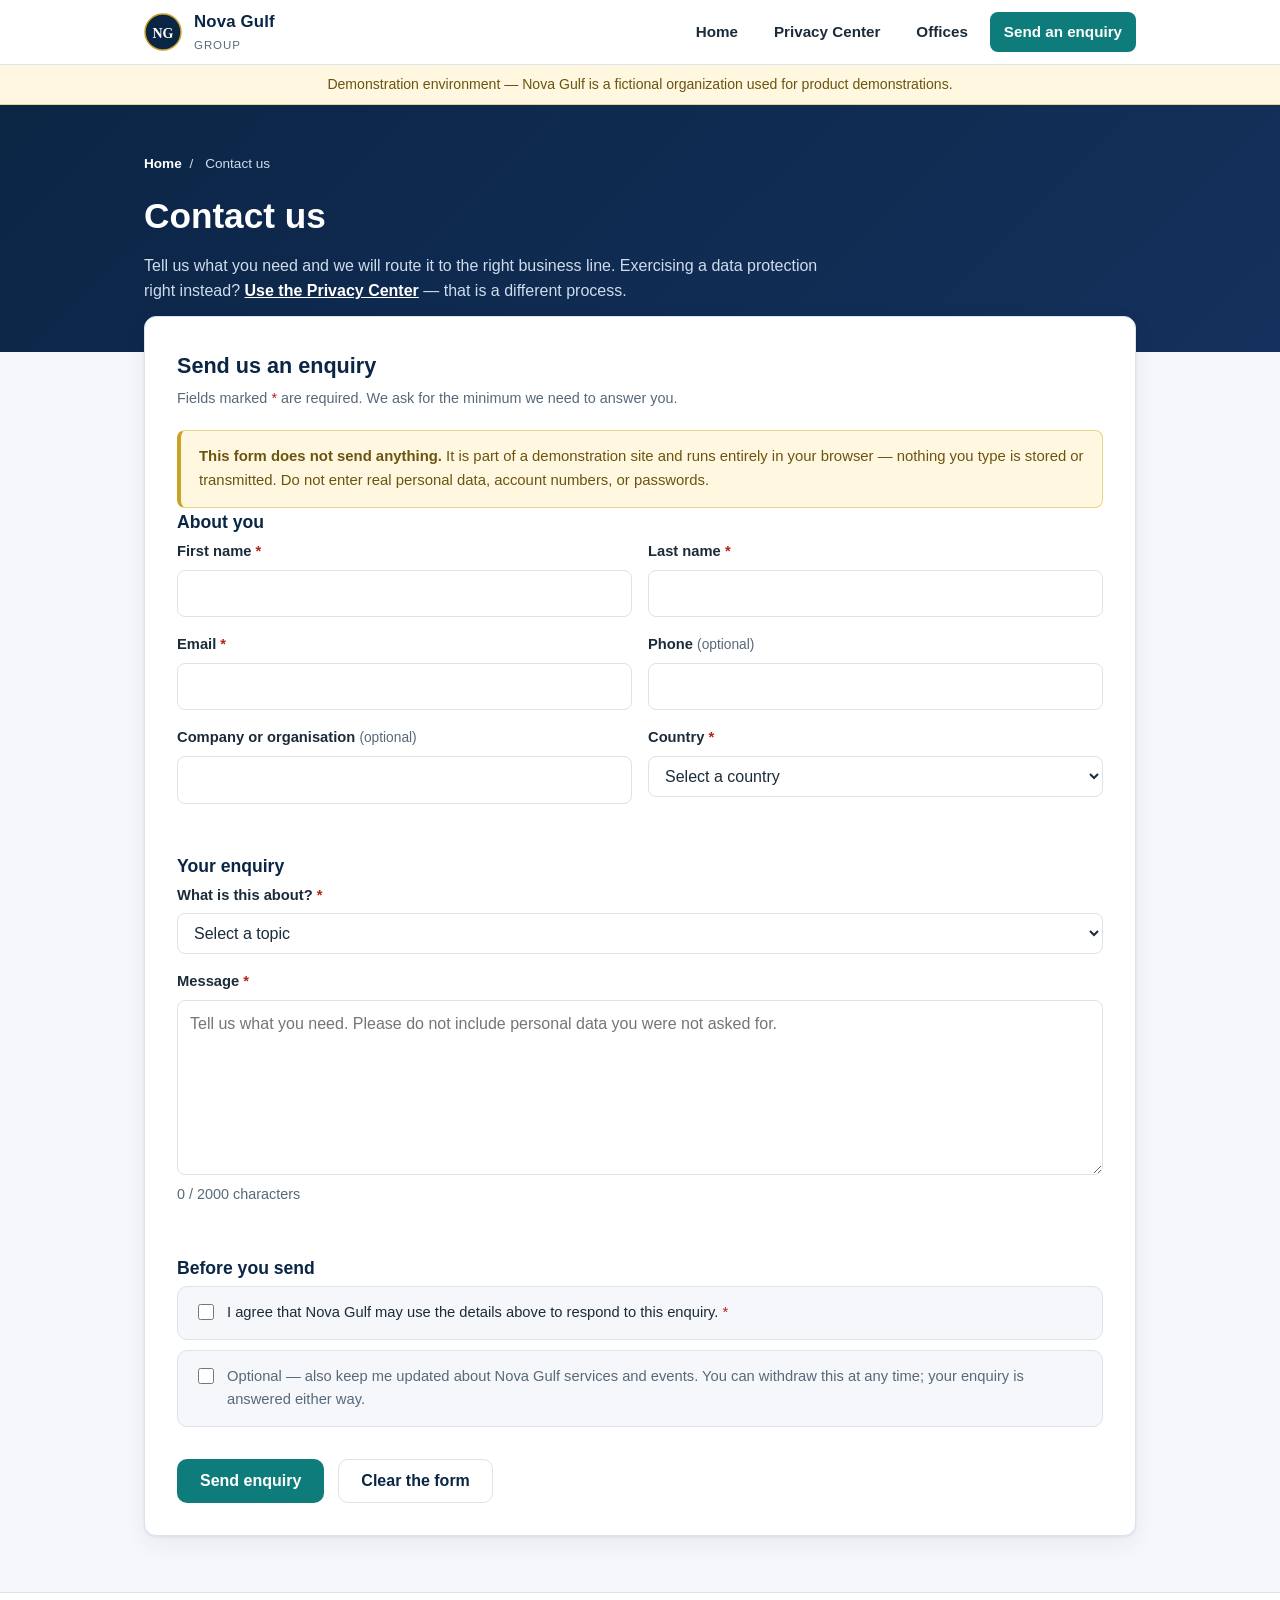
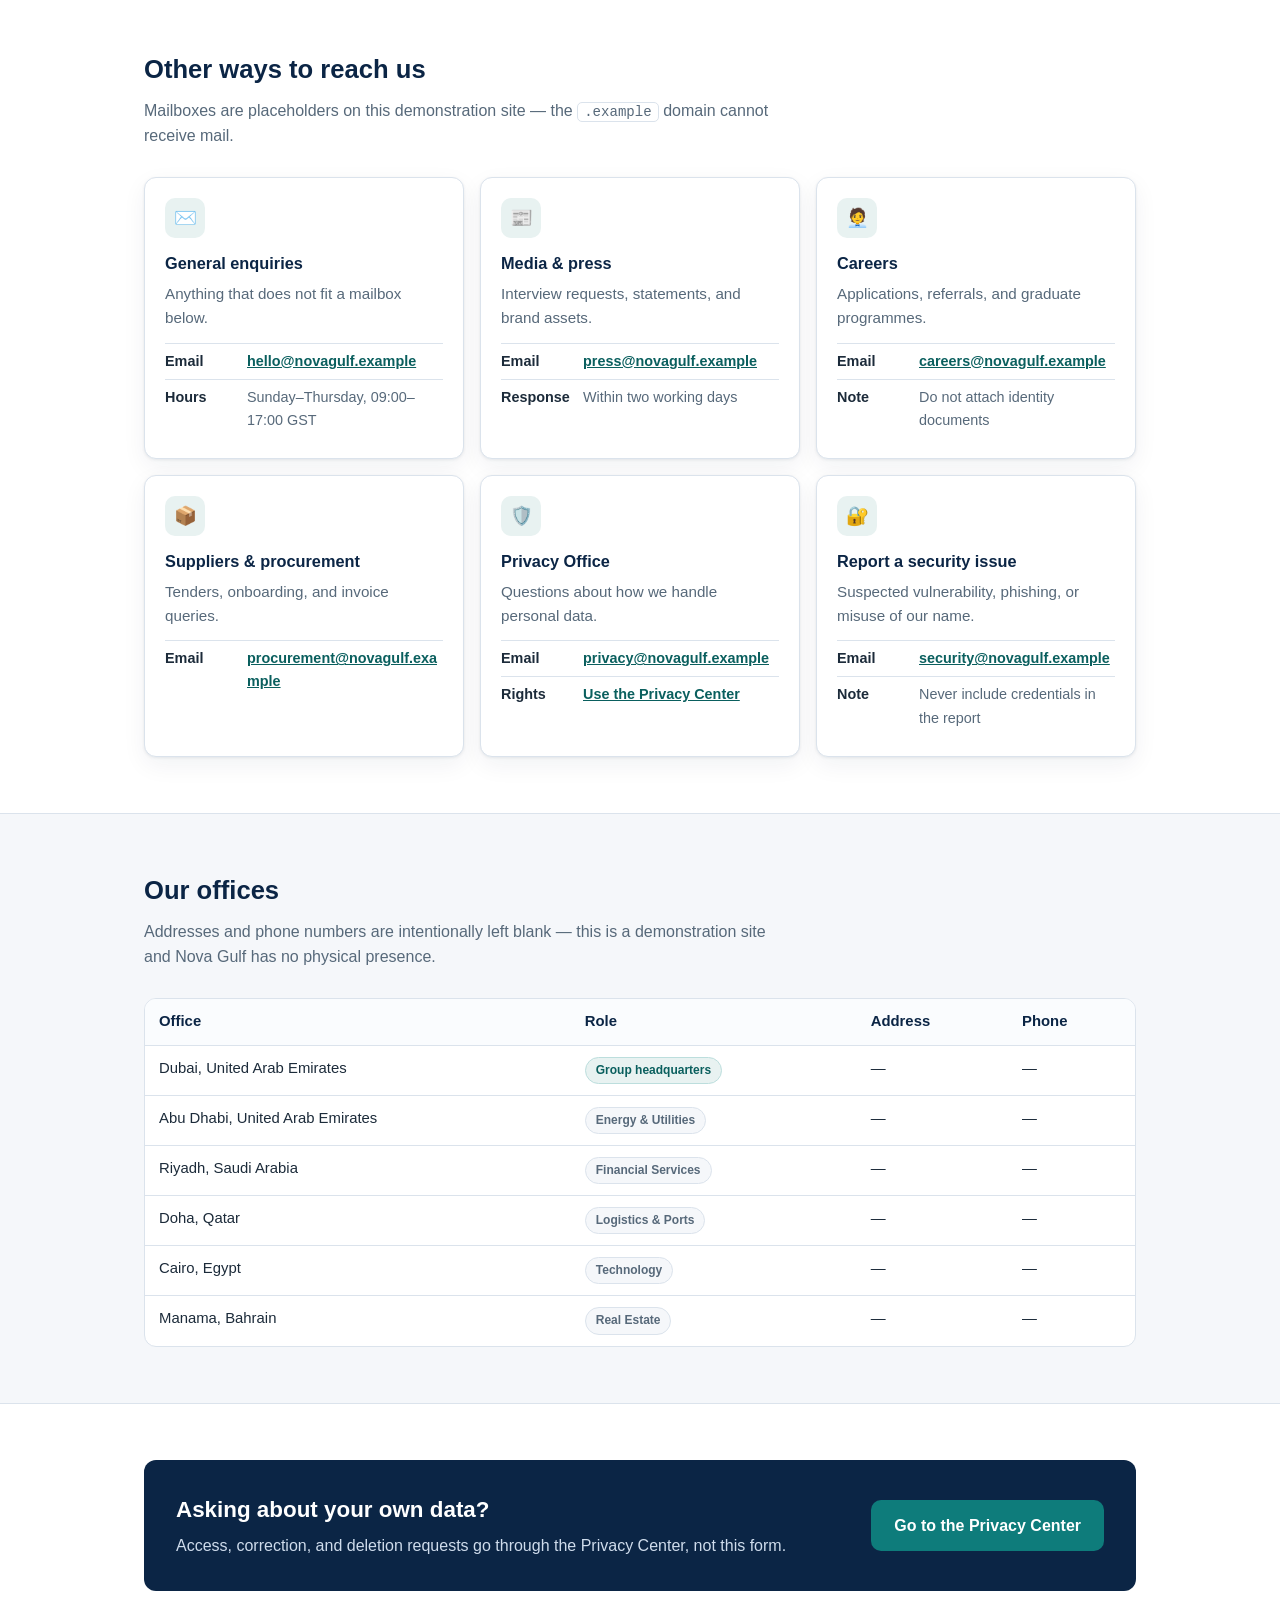
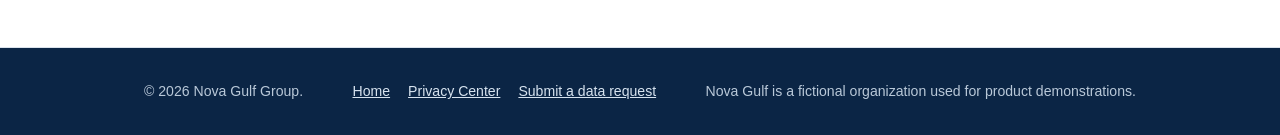
==== contact/index.html @ 00b9dfd7 "Add the contact page" ====
<!DOCTYPE html>
<html lang="en">
<head>
  <meta charset="UTF-8">
  <meta name="viewport" content="width=device-width, initial-scale=1.0">
  <meta name="robots" content="noindex, nofollow">
  <title>Contact us — Nova Gulf</title>
  <meta name="description" content="Contact Nova Gulf: send an enquiry to the group, reach a business line, or find the right mailbox for media, careers, suppliers, and privacy requests.">
  <link rel="icon" href="../assets/favicon.svg" type="image/svg+xml">
  <link rel="stylesheet" href="../assets/css/style.css">
</head>
<body>

  <a class="skip-link" href="#main">Skip to content</a>

  <header class="site-header">
    <div class="container">
      <a class="brand" href="../index.html" aria-label="Nova Gulf home">
        <svg width="38" height="38" viewBox="0 0 38 38" role="img" aria-hidden="true" focusable="false">
          <circle cx="19" cy="19" r="18" fill="#0b2545"/>
          <circle cx="19" cy="19" r="18" fill="none" stroke="#c9a227" stroke-width="1.5"/>
          <text x="19" y="24.5" text-anchor="middle" font-family="Georgia, 'Times New Roman', serif" font-size="14" font-weight="700" fill="#ffffff">NG</text>
        </svg>
        <span class="brand-name">Nova Gulf<small>Group</small></span>
      </a>
      <nav class="site-nav" aria-label="Main navigation">
        <a href="../index.html">Home</a>
        <a href="../privacy-center/">Privacy Center</a>
        <a href="#offices">Offices</a>
        <a href="#enquiry" class="nav-cta">Send an enquiry</a>
      </nav>
    </div>
  </header>

  <div class="demo-banner">
    Demonstration environment — Nova Gulf is a fictional organization used for product demonstrations.
  </div>

  <section class="page-head">
    <div class="container">
      <nav class="breadcrumb" aria-label="Breadcrumb">
        <a href="../index.html">Home</a> <span aria-hidden="true">/</span>
        <span aria-current="page">Contact us</span>
      </nav>
      <h1>Contact us</h1>
      <p>
        Tell us what you need and we will route it to the right business line.
        Exercising a data protection right instead?
        <a href="../privacy-center/">Use the Privacy Center</a> — that is a different process.
      </p>
    </div>
  </section>

  <main id="main">

    <div class="container" id="enquiry">

      <form class="form-card" id="contact-form" novalidate>

        <h2 class="form-title">Send us an enquiry</h2>
        <p class="field-hint">
          Fields marked <span class="req" aria-hidden="true">*</span> are required. We ask for
          the minimum we need to answer you.
        </p>

        <div class="callout callout-warn">
          <strong>This form does not send anything.</strong> It is part of a demonstration site
          and runs entirely in your browser — nothing you type is stored or transmitted.
          Do not enter real personal data, account numbers, or passwords.
        </div>

        <fieldset>
          <legend>About you</legend>
          <div class="form-row">
            <div class="field">
              <label for="first-name">First name <span class="req" aria-hidden="true">*</span></label>
              <input type="text" id="first-name" name="first-name" autocomplete="given-name" required>
            </div>
            <div class="field">
              <label for="last-name">Last name <span class="req" aria-hidden="true">*</span></label>
              <input type="text" id="last-name" name="last-name" autocomplete="family-name" required>
            </div>
          </div>
          <div class="form-row">
            <div class="field">
              <label for="email">Email <span class="req" aria-hidden="true">*</span></label>
              <input type="email" id="email" name="email" autocomplete="email" required>
            </div>
            <div class="field">
              <label for="phone">Phone <span class="field-optional">(optional)</span></label>
              <input type="tel" id="phone" name="phone" autocomplete="tel">
            </div>
          </div>
          <div class="form-row">
            <div class="field">
              <label for="organisation">Company or organisation <span class="field-optional">(optional)</span></label>
              <input type="text" id="organisation" name="organisation" autocomplete="organization">
            </div>
            <div class="field">
              <label for="country">Country <span class="req" aria-hidden="true">*</span></label>
              <select id="country" name="country" required>
                <option value="">Select a country</option>
                <option>United Arab Emirates</option>
                <option>Saudi Arabia</option>
                <option>Qatar</option>
                <option>Kuwait</option>
                <option>Bahrain</option>
                <option>Oman</option>
                <option>Egypt</option>
                <option>Jordan</option>
                <option>Other</option>
              </select>
            </div>
          </div>
        </fieldset>

        <fieldset>
          <legend>Your enquiry</legend>
          <div class="field">
            <label for="topic">What is this about? <span class="req" aria-hidden="true">*</span></label>
            <select id="topic" name="topic" required>
              <option value="">Select a topic</option>
              <option>General enquiry</option>
              <option>Financial Services</option>
              <option>Energy &amp; Utilities</option>
              <option>Logistics &amp; Ports</option>
              <option>Technology</option>
              <option>Real Estate</option>
              <option>Healthcare</option>
              <option>Media &amp; press</option>
              <option>Careers</option>
              <option>Suppliers &amp; procurement</option>
              <option>Privacy &amp; data protection</option>
            </select>
            <p class="topic-hint" id="topic-hint" role="status">
              To ask what data we hold about you, correct it, or have it deleted, use the
              <a href="../privacy-center/">Privacy Center</a> instead — those requests are
              handled by the Privacy Office under a verified process and a legal deadline.
            </p>
          </div>
          <div class="field">
            <label for="message">Message <span class="req" aria-hidden="true">*</span></label>
            <textarea id="message" name="message" rows="6" maxlength="2000"
              placeholder="Tell us what you need. Please do not include personal data you were not asked for."></textarea>
            <p class="field-hint" id="message-count">0 / 2000 characters</p>
          </div>
        </fieldset>

        <fieldset>
          <legend>Before you send</legend>
          <label class="declaration" for="consent">
            <input type="checkbox" id="consent" name="consent">
            <span>
              I agree that Nova Gulf may use the details above to respond to this enquiry.
              <span class="req" aria-hidden="true">*</span>
            </span>
          </label>
          <label class="declaration declaration-optional" for="marketing">
            <input type="checkbox" id="marketing" name="marketing">
            <span>
              Optional — also keep me updated about Nova Gulf services and events.
              You can withdraw this at any time; your enquiry is answered either way.
            </span>
          </label>
        </fieldset>

        <div class="form-actions">
          <button type="submit" class="btn btn-primary">Send enquiry</button>
          <button type="reset" class="btn btn-secondary">Clear the form</button>
        </div>
        <p class="form-error" id="form-error" role="alert"></p>

      </form>

      <div class="confirm-panel" id="confirm-panel" tabindex="-1" role="region" aria-label="Enquiry summary">
        <h2>That is what we would have sent</h2>
        <p>
          Nothing left your browser. On a live site this is where Nova Gulf would confirm
          your enquiry and give you a reference to quote.
        </p>
        <span class="confirm-ref" id="confirm-ref">—</span>
        <table class="confirm-summary">
          <caption>Your enquiry</caption>
          <tbody id="confirm-summary-body"></tbody>
        </table>
        <div class="confirm-actions">
          <button type="button" class="btn btn-secondary" id="btn-copy">Copy enquiry details</button>
          <button type="button" class="btn btn-secondary" id="btn-email">Open email draft</button>
          <button type="button" class="btn btn-primary" id="btn-again">Send another enquiry</button>
        </div>
      </div>

    </div>

    <section class="section section-alt">
      <div class="container">
        <h2>Other ways to reach us</h2>
        <p class="section-intro">
          Mailboxes are placeholders on this demonstration site — the
          <code>.example</code> domain cannot receive mail.
        </p>
        <div class="cards cards-3">
          <div class="card">
            <span class="card-icon" aria-hidden="true">✉️</span>
            <h3>General enquiries</h3>
            <p>Anything that does not fit a mailbox below.</p>
            <ul class="contact-meta">
              <li><span class="label">Email</span> <a href="mailto:hello@novagulf.example">hello@novagulf.example</a></li>
              <li><span class="label">Hours</span> Sunday–Thursday, 09:00–17:00 GST</li>
            </ul>
          </div>
          <div class="card">
            <span class="card-icon" aria-hidden="true">📰</span>
            <h3>Media &amp; press</h3>
            <p>Interview requests, statements, and brand assets.</p>
            <ul class="contact-meta">
              <li><span class="label">Email</span> <a href="mailto:press@novagulf.example">press@novagulf.example</a></li>
              <li><span class="label">Response</span> Within two working days</li>
            </ul>
          </div>
          <div class="card">
            <span class="card-icon" aria-hidden="true">🧑‍💼</span>
            <h3>Careers</h3>
            <p>Applications, referrals, and graduate programmes.</p>
            <ul class="contact-meta">
              <li><span class="label">Email</span> <a href="mailto:careers@novagulf.example">careers@novagulf.example</a></li>
              <li><span class="label">Note</span> Do not attach identity documents</li>
            </ul>
          </div>
          <div class="card">
            <span class="card-icon" aria-hidden="true">📦</span>
            <h3>Suppliers &amp; procurement</h3>
            <p>Tenders, onboarding, and invoice queries.</p>
            <ul class="contact-meta">
              <li><span class="label">Email</span> <a href="mailto:procurement@novagulf.example">procurement@novagulf.example</a></li>
            </ul>
          </div>
          <div class="card">
            <span class="card-icon" aria-hidden="true">🛡️</span>
            <h3>Privacy Office</h3>
            <p>Questions about how we handle personal data.</p>
            <ul class="contact-meta">
              <li><span class="label">Email</span> <a href="mailto:privacy@novagulf.example">privacy@novagulf.example</a></li>
              <li><span class="label">Rights</span> <a href="../privacy-center/">Use the Privacy Center</a></li>
            </ul>
          </div>
          <div class="card">
            <span class="card-icon" aria-hidden="true">🔐</span>
            <h3>Report a security issue</h3>
            <p>Suspected vulnerability, phishing, or misuse of our name.</p>
            <ul class="contact-meta">
              <li><span class="label">Email</span> <a href="mailto:security@novagulf.example">security@novagulf.example</a></li>
              <li><span class="label">Note</span> Never include credentials in the report</li>
            </ul>
          </div>
        </div>
      </div>
    </section>

    <section class="section" id="offices">
      <div class="container">
        <h2>Our offices</h2>
        <p class="section-intro">
          Addresses and phone numbers are intentionally left blank — this is a
          demonstration site and Nova Gulf has no physical presence.
        </p>
        <div class="table-wrap">
          <table class="data-table">
            <caption class="visually-hidden">Nova Gulf office locations</caption>
            <thead>
              <tr>
                <th scope="col">Office</th>
                <th scope="col">Role</th>
                <th scope="col">Address</th>
                <th scope="col">Phone</th>
              </tr>
            </thead>
            <tbody>
              <tr><td>Dubai, United Arab Emirates</td><td><span class="pill pill-req">Group headquarters</span></td><td>—</td><td>—</td></tr>
              <tr><td>Abu Dhabi, United Arab Emirates</td><td><span class="pill">Energy &amp; Utilities</span></td><td>—</td><td>—</td></tr>
              <tr><td>Riyadh, Saudi Arabia</td><td><span class="pill">Financial Services</span></td><td>—</td><td>—</td></tr>
              <tr><td>Doha, Qatar</td><td><span class="pill">Logistics &amp; Ports</span></td><td>—</td><td>—</td></tr>
              <tr><td>Cairo, Egypt</td><td><span class="pill">Technology</span></td><td>—</td><td>—</td></tr>
              <tr><td>Manama, Bahrain</td><td><span class="pill">Real Estate</span></td><td>—</td><td>—</td></tr>
            </tbody>
          </table>
        </div>
      </div>
    </section>

    <section class="section section-alt">
      <div class="container">
        <div class="contact-band">
          <div>
            <h2>Asking about your own data?</h2>
            <p>Access, correction, and deletion requests go through the Privacy Center, not this form.</p>
          </div>
          <a href="../privacy-center/" class="btn btn-primary">Go to the Privacy Center</a>
        </div>
      </div>
    </section>

  </main>

  <footer class="site-footer">
    <div class="container">
      <span>© 2026 Nova Gulf Group.</span>
      <span class="footer-links">
        <a href="../index.html">Home</a>
        <a href="../privacy-center/">Privacy Center</a>
        <a href="../dsr-request/">Submit a data request</a>
      </span>
      <span>Nova Gulf is a fictional organization used for product demonstrations.</span>
    </div>
  </footer>

  <script src="../assets/js/contact.js"></script>
</body>
</html>
---- assets/css/style.css ----
/* Nova Gulf Privacy Center — shared styles
   Static demo site. No external fonts, scripts, or CDNs. */

:root {
  --navy: #0b2545;
  --navy-2: #13315c;
  --teal: #0e7c7b;
  --teal-dark: #0a5f5e;
  --gold: #c9a227;
  --ink: #1c2b3a;
  --muted: #57697a;
  --bg: #f5f7fa;
  --line: #dbe3ec;
  --white: #ffffff;
  --danger: #b42318;
  --ok-bg: #f0f9f4;
  --ok-line: #157347;
  --radius: 12px;
  --shadow: 0 1px 3px rgba(11, 37, 69, 0.08), 0 8px 24px rgba(11, 37, 69, 0.06);
}

* { box-sizing: border-box; }

html { scroll-behavior: smooth; }

body {
  margin: 0;
  font-family: -apple-system, BlinkMacSystemFont, "Segoe UI", Roboto, "Helvetica Neue", Arial, sans-serif;
  color: var(--ink);
  background: var(--bg);
  line-height: 1.6;
  font-size: 16px;
}

.container {
  max-width: 1040px;
  margin: 0 auto;
  padding: 0 24px;
}

/* ---------- Header ---------- */

.site-header {
  background: var(--white);
  border-bottom: 1px solid var(--line);
  position: sticky;
  top: 0;
  z-index: 10;
}

.site-header .container {
  display: flex;
  align-items: center;
  justify-content: space-between;
  gap: 16px;
  min-height: 64px;
}

.brand {
  display: flex;
  align-items: center;
  gap: 12px;
  text-decoration: none;
  color: var(--navy);
}

.brand-name {
  font-weight: 700;
  font-size: 1.05rem;
  letter-spacing: 0.01em;
}

.brand-name small {
  display: block;
  font-weight: 500;
  font-size: 0.72rem;
  color: var(--muted);
  letter-spacing: 0.08em;
  text-transform: uppercase;
}

.site-nav {
  display: flex;
  align-items: center;
  gap: 8px;
}

.site-nav a {
  color: var(--ink);
  text-decoration: none;
  font-weight: 600;
  font-size: 0.95rem;
  padding: 8px 14px;
  border-radius: 8px;
}

.site-nav a:hover { background: var(--bg); }

.site-nav a.nav-cta {
  background: var(--teal);
  color: var(--white);
}

.site-nav a.nav-cta:hover { background: var(--teal-dark); }

/* ---------- Hero ---------- */

.hero {
  background: linear-gradient(135deg, var(--navy) 0%, var(--navy-2) 60%, #1a4571 100%);
  color: var(--white);
  padding: 72px 0 80px;
}

.hero .eyebrow {
  display: inline-block;
  font-size: 0.8rem;
  font-weight: 700;
  letter-spacing: 0.14em;
  text-transform: uppercase;
  color: var(--gold);
  margin: 0 0 14px;
}

.hero h1 {
  font-size: clamp(1.9rem, 4.5vw, 3rem);
  line-height: 1.15;
  margin: 0 0 16px;
  font-weight: 800;
}

.hero p.lead {
  font-size: 1.15rem;
  color: #cfdcec;
  max-width: 640px;
  margin: 0 0 28px;
}

.hero-actions {
  display: flex;
  flex-wrap: wrap;
  gap: 12px;
}

/* ---------- Buttons ---------- */

.btn {
  display: inline-block;
  font-weight: 700;
  font-size: 1rem;
  padding: 12px 22px;
  border-radius: 10px;
  text-decoration: none;
  border: 1px solid transparent;
  cursor: pointer;
  transition: background-color 0.15s ease, color 0.15s ease;
}

.btn-primary { background: var(--teal); color: var(--white); }
.btn-primary:hover { background: var(--teal-dark); }

.btn-ghost {
  background: transparent;
  color: var(--white);
  border-color: rgba(255, 255, 255, 0.45);
}
.btn-ghost:hover { border-color: var(--white); background: rgba(255, 255, 255, 0.08); }

.btn-secondary {
  background: var(--white);
  color: var(--navy);
  border-color: var(--line);
}
.btn-secondary:hover { border-color: var(--navy); }

/* ---------- Sections ---------- */

.section { padding: 56px 0; }

.section-alt { background: var(--white); border-top: 1px solid var(--line); border-bottom: 1px solid var(--line); }

.section h2 {
  font-size: 1.6rem;
  margin: 0 0 8px;
  color: var(--navy);
}

.section .section-intro {
  color: var(--muted);
  max-width: 640px;
  margin: 0 0 28px;
}

/* ---------- Cards ---------- */

.cards {
  display: grid;
  grid-template-columns: repeat(auto-fit, minmax(240px, 1fr));
  gap: 16px;
}

.card {
  background: var(--white);
  border: 1px solid var(--line);
  border-radius: var(--radius);
  padding: 20px;
  box-shadow: var(--shadow);
}

.card h3 {
  margin: 0 0 6px;
  font-size: 1.02rem;
  color: var(--navy);
}

.card p {
  margin: 0;
  color: var(--muted);
  font-size: 0.95rem;
}

.card .card-icon {
  display: inline-flex;
  align-items: center;
  justify-content: center;
  width: 40px;
  height: 40px;
  border-radius: 10px;
  background: #e8f2f1;
  color: var(--teal);
  font-size: 1.15rem;
  margin-bottom: 12px;
}

/* ---------- Steps ---------- */

.steps {
  display: grid;
  grid-template-columns: repeat(auto-fit, minmax(260px, 1fr));
  gap: 16px;
  counter-reset: step;
}

.step {
  background: var(--white);
  border: 1px solid var(--line);
  border-radius: var(--radius);
  padding: 22px;
  position: relative;
}

.step::before {
  counter-increment: step;
  content: counter(step);
  display: inline-flex;
  align-items: center;
  justify-content: center;
  width: 32px;
  height: 32px;
  border-radius: 50%;
  background: var(--navy);
  color: var(--white);
  font-weight: 800;
  font-size: 0.95rem;
  margin-bottom: 12px;
}

.step h3 { margin: 0 0 6px; font-size: 1.02rem; color: var(--navy); }
.step p { margin: 0; color: var(--muted); font-size: 0.95rem; }

/* ---------- Contact band ---------- */

.contact-band {
  background: var(--navy);
  color: var(--white);
  border-radius: var(--radius);
  padding: 32px;
  display: flex;
  flex-wrap: wrap;
  align-items: center;
  justify-content: space-between;
  gap: 20px;
}

.contact-band h2 { margin: 0 0 6px; font-size: 1.4rem; color: var(--white); }
.contact-band p { margin: 0; color: #cfdcec; }

/* ---------- Demo notice ---------- */

.demo-banner {
  background: #fff7e0;
  border-bottom: 1px solid #e8d48b;
  color: #6b5410;
  font-size: 0.88rem;
  padding: 8px 16px;
  text-align: center;
}

/* ---------- Form ---------- */

.page-head {
  background: linear-gradient(135deg, var(--navy) 0%, var(--navy-2) 100%);
  color: var(--white);
  padding: 48px 0;
}

.page-head h1 { margin: 0 0 8px; font-size: clamp(1.6rem, 3.5vw, 2.2rem); }
.page-head a { color: #ffffff; font-weight: 700; }
.page-head a:hover { text-decoration: none; }
.page-head p { margin: 0; color: #cfdcec; max-width: 680px; }

.form-card {
  background: var(--white);
  border: 1px solid var(--line);
  border-radius: var(--radius);
  box-shadow: var(--shadow);
  padding: 32px;
  margin: -36px auto 56px;
  position: relative;
}

fieldset {
  border: none;
  margin: 0 0 32px;
  padding: 0;
}

legend {
  font-weight: 800;
  font-size: 1.1rem;
  color: var(--navy);
  padding: 0;
  margin-bottom: 4px;
}

.field-hint {
  color: var(--muted);
  font-size: 0.9rem;
  margin: 0 0 14px;
}

.form-row {
  display: grid;
  grid-template-columns: 1fr 1fr;
  gap: 16px;
}

.form-row-3 { display: grid; grid-template-columns: 1fr 1fr 1fr; gap: 16px; }

.field { margin-bottom: 16px; }

.field label {
  display: block;
  font-weight: 600;
  font-size: 0.92rem;
  margin-bottom: 6px;
  color: var(--ink);
}

.req { color: var(--danger); }

.field input[type="text"],
.field input[type="email"],
.field input[type="tel"],
.field select,
.field textarea {
  width: 100%;
  padding: 10px 12px;
  border: 1px solid var(--line);
  border-radius: 8px;
  font: inherit;
  color: var(--ink);
  background: var(--white);
}

.field textarea { min-height: 110px; resize: vertical; }

.field input:focus,
.field select:focus,
.field textarea:focus {
  outline: 2px solid var(--teal);
  outline-offset: 1px;
  border-color: var(--teal);
}

.checks {
  display: grid;
  grid-template-columns: repeat(auto-fit, minmax(230px, 1fr));
  gap: 10px;
}

.check-item {
  display: flex;
  align-items: flex-start;
  gap: 10px;
  border: 1px solid var(--line);
  border-radius: 10px;
  padding: 12px 14px;
  background: var(--white);
  cursor: pointer;
  font-size: 0.95rem;
}

.check-item:hover { border-color: var(--teal); }

.check-item input {
  margin-top: 3px;
  accent-color: var(--teal);
  width: 16px;
  height: 16px;
  flex: none;
}

.check-item input:focus-visible {
  outline: 2px solid var(--teal);
  outline-offset: 2px;
}

.declaration {
  display: flex;
  align-items: flex-start;
  gap: 10px;
  background: var(--bg);
  border: 1px solid var(--line);
  border-radius: 10px;
  padding: 14px 16px;
  font-size: 0.92rem;
  color: var(--ink);
}

.declaration input {
  margin-top: 3px;
  accent-color: var(--teal);
  width: 16px;
  height: 16px;
  flex: none;
}

.form-actions {
  display: flex;
  flex-wrap: wrap;
  align-items: center;
  gap: 14px;
  margin-top: 8px;
}

.form-error {
  color: var(--danger);
  font-weight: 600;
  font-size: 0.92rem;
  margin: 0;
  display: none;
}

.form-error.visible { display: block; }

/* ---------- Confirmation ---------- */

.confirm-panel {
  display: none;
  background: var(--ok-bg);
  border: 1px solid var(--ok-line);
  border-left: 6px solid var(--ok-line);
  border-radius: var(--radius);
  padding: 28px;
  margin: -36px auto 56px;
}

.confirm-panel.visible { display: block; }

.confirm-panel h2 { margin: 0 0 6px; color: #0f5132; font-size: 1.35rem; }

.confirm-ref {
  font-size: 1.05rem;
  font-weight: 800;
  color: var(--navy);
  background: var(--white);
  border: 1px dashed var(--ok-line);
  border-radius: 8px;
  display: inline-block;
  padding: 6px 14px;
  margin: 8px 0 16px;
  letter-spacing: 0.03em;
}

.confirm-summary {
  width: 100%;
  border-collapse: collapse;
  background: var(--white);
  border: 1px solid var(--line);
  border-radius: 8px;
  overflow: hidden;
  font-size: 0.93rem;
  margin-bottom: 18px;
}

.confirm-summary caption {
  text-align: left;
  font-weight: 700;
  color: var(--navy);
  padding: 0 0 8px;
}

.confirm-summary th,
.confirm-summary td {
  text-align: left;
  padding: 9px 12px;
  border-bottom: 1px solid var(--line);
  vertical-align: top;
}

.confirm-summary th { width: 220px; color: var(--muted); font-weight: 600; background: #fafcfe; }

.confirm-actions { display: flex; flex-wrap: wrap; gap: 12px; }

/* ---------- Footer ---------- */

.site-footer {
  background: var(--navy);
  color: #b9c8d8;
  padding: 32px 0;
  font-size: 0.88rem;
}

.site-footer .container {
  display: flex;
  flex-wrap: wrap;
  gap: 16px;
  align-items: center;
  justify-content: space-between;
}

.site-footer a { color: #d7e3ef; }

/* ---------- 404 ---------- */

.error-wrap { text-align: center; padding: 96px 24px; }
.error-wrap h1 { color: var(--navy); font-size: 2.4rem; margin: 0 0 8px; }
.error-wrap p { color: var(--muted); margin: 0 0 24px; }

/* ---------- Skip link ---------- */

.skip-link {
  position: absolute;
  left: -9999px;
  top: 0;
  background: var(--navy);
  color: var(--white);
  padding: 10px 16px;
  z-index: 100;
  border-radius: 0 0 8px 0;
}
.skip-link:focus { left: 0; }

.visually-hidden {
  position: absolute;
  width: 1px; height: 1px;
  margin: -1px; padding: 0;
  overflow: hidden;
  clip: rect(0 0 0 0);
  white-space: nowrap;
  border: 0;
}

/* ---------- Stat band ---------- */

.stat-band {
  background: var(--white);
  border-bottom: 1px solid var(--line);
  padding: 28px 0 22px;
}

.stat-grid {
  display: grid;
  grid-template-columns: repeat(auto-fit, minmax(150px, 1fr));
  gap: 16px;
}

.stat { text-align: center; }

.stat-num {
  display: block;
  font-size: 1.9rem;
  font-weight: 800;
  color: var(--navy);
  line-height: 1.1;
}

.stat-label {
  display: block;
  font-size: 0.82rem;
  color: var(--muted);
  text-transform: uppercase;
  letter-spacing: 0.08em;
  margin-top: 4px;
}

.stat-note {
  margin: 16px 0 0;
  text-align: center;
  font-size: 0.85rem;
  color: var(--muted);
}

/* ---------- Partner logo grid ---------- */

.logo-grid {
  display: grid;
  grid-template-columns: repeat(auto-fit, minmax(160px, 1fr));
  gap: 16px;
}

.logo-card {
  background: var(--bg);
  border: 1px dashed var(--line);
  border-radius: var(--radius);
  padding: 22px 16px;
  display: flex;
  flex-direction: column;
  align-items: center;
  gap: 10px;
}

.logo-mark {
  display: inline-flex;
  align-items: center;
  justify-content: center;
  width: 46px;
  height: 46px;
  border-radius: 10px;
  background: var(--white);
  border: 1px solid var(--line);
  color: var(--navy);
  font-weight: 800;
  letter-spacing: 0.02em;
}

.logo-name {
  font-size: 0.9rem;
  font-weight: 600;
  color: var(--muted);
}

/* ---------- Story cards ---------- */

.cards-3 { grid-template-columns: repeat(auto-fit, minmax(260px, 1fr)); }

.story-card { display: flex; flex-direction: column; gap: 8px; }

.tag {
  align-self: flex-start;
  font-size: 0.72rem;
  font-weight: 700;
  text-transform: uppercase;
  letter-spacing: 0.08em;
  color: var(--teal-dark);
  background: #e8f2f1;
  border-radius: 999px;
  padding: 4px 10px;
}

.story-card h3 { margin: 0; }

.card-link {
  margin-top: auto;
  padding-top: 8px;
  font-size: 0.88rem;
  font-weight: 700;
  color: var(--teal-dark);
}

/* ---------- Data table ---------- */

.table-wrap {
  overflow-x: auto;
  border: 1px solid var(--line);
  border-radius: var(--radius);
  background: var(--white);
}

.data-table {
  width: 100%;
  border-collapse: collapse;
  font-size: 0.93rem;
  min-width: 560px;
}

.data-table th,
.data-table td {
  text-align: left;
  padding: 11px 14px;
  border-bottom: 1px solid var(--line);
  vertical-align: top;
}

.data-table thead th {
  background: #fafcfe;
  color: var(--navy);
  font-weight: 700;
  white-space: nowrap;
}

.data-table tbody tr:last-child td { border-bottom: none; }

.pill {
  display: inline-block;
  font-size: 0.75rem;
  font-weight: 700;
  border-radius: 999px;
  padding: 3px 10px;
  white-space: nowrap;
  background: var(--bg);
  border: 1px solid var(--line);
  color: var(--muted);
}

.pill-req {
  background: #e8f2f1;
  border-color: #bcdedd;
  color: var(--teal-dark);
}

/* ---------- Callout ---------- */

.callout {
  margin-top: 20px;
  background: var(--white);
  border: 1px solid var(--line);
  border-left: 4px solid var(--teal);
  border-radius: 8px;
  padding: 14px 18px;
  font-size: 0.93rem;
  color: var(--ink);
}

.callout-warn {
  background: #fff7e0;
  border-color: #e8d48b;
  border-left-color: var(--gold);
  color: #6b5410;
}

/* ---------- Breadcrumb ---------- */

.breadcrumb {
  font-size: 0.85rem;
  color: #cfdcec;
  margin-bottom: 14px;
}

.breadcrumb a { color: #ffffff; text-decoration: none; }
.breadcrumb a:hover { text-decoration: underline; }
.breadcrumb span { margin: 0 4px; }

/* ---------- Embedded form ---------- */

.embed-shell {
  background: var(--white);
  border: 1px solid var(--line);
  border-radius: var(--radius);
  box-shadow: var(--shadow);
  margin: -36px auto 32px;
  position: relative;
  overflow: hidden;
}

.embed-note {
  display: flex;
  flex-wrap: wrap;
  gap: 8px 16px;
  align-items: center;
  justify-content: flex-end;
  background: #fafcfe;
  border-bottom: 1px solid var(--line);
  padding: 10px 18px;
  font-size: 0.88rem;
  color: var(--muted);
}

.embed-note a { color: var(--teal-dark); font-weight: 700; }

.embed-note-ok {
  background: var(--ok-bg);
  color: #12603c;
  border-bottom-color: var(--ok-line);
  font-weight: 600;
  justify-content: center;
}

.embed-stage {
  position: relative;
  min-height: 1300px;
  background: var(--white);
}

/* Layer 1 — shown only when the frame above it fails to paint. */
.embed-fallback {
  position: absolute;
  inset: 0;
  z-index: 1;
  padding: 44px 28px;
  text-align: center;
}

.embed-fallback h2 { margin: 0 0 10px; color: var(--navy); font-size: 1.25rem; }
.embed-fallback p { color: var(--muted); max-width: 520px; margin: 0 auto 18px; }

/* Layer 2 — the platform-hosted form. Transparent when refused, so the
   fallback beneath shows; opaque white when it loads, so it covers it. */
.embed-frame {
  position: absolute;
  inset: 0;
  z-index: 2;
  display: block;
  width: 100%;
  height: 100%;
  border: 0;
  background: transparent;
}

.embed-help {
  margin: 0 auto 56px;
  padding: 22px 24px;
  background: var(--white);
  border: 1px solid var(--line);
  border-radius: var(--radius);
}

.embed-help h2 { margin: 0 0 10px; font-size: 1.1rem; color: var(--navy); }
.embed-help ul { margin: 0; padding-left: 20px; color: var(--muted); font-size: 0.95rem; }
.embed-help li { margin-bottom: 6px; }

/* ---------- Footer links ---------- */

.footer-links { display: flex; gap: 18px; flex-wrap: wrap; }

/* ---------- Contact page ---------- */

.form-title {
  margin: 0 0 4px;
  font-size: 1.35rem;
  color: var(--navy);
}

.field-optional {
  font-weight: 500;
  color: var(--muted);
  font-size: 0.86rem;
}

/* Revealed by contact.js only when the privacy topic is chosen. */
.topic-hint {
  display: none;
  margin: 10px 0 0;
  padding: 10px 14px;
  border-left: 4px solid var(--teal);
  background: var(--bg);
  border-radius: 0 8px 8px 0;
  color: var(--ink);
  font-size: 0.9rem;
}

.topic-hint.visible { display: block; }
.topic-hint a { color: var(--teal-dark); font-weight: 700; }

.declaration + .declaration { margin-top: 10px; }
.declaration-optional { color: var(--muted); }

.card a { color: var(--teal-dark); font-weight: 600; }

.contact-meta {
  list-style: none;
  margin: 12px 0 0;
  padding: 0;
  font-size: 0.9rem;
  color: var(--muted);
}

.contact-meta li {
  display: flex;
  gap: 10px;
  padding: 6px 0;
  border-top: 1px solid var(--line);
  word-break: break-word;
}

.contact-meta .label {
  flex: none;
  width: 72px;
  font-weight: 600;
  color: var(--ink);
}

.section-intro code {
  background: var(--white);
  border: 1px solid var(--line);
  border-radius: 5px;
  padding: 1px 6px;
  font-size: 0.88em;
}

/* ---------- Responsive ---------- */

@media (max-width: 720px) {
  .form-row, .form-row-3 { grid-template-columns: 1fr; }
  .form-card { padding: 22px; }
  .site-header .container { flex-wrap: wrap; padding-top: 10px; padding-bottom: 10px; }
  .hero { padding: 48px 0 56px; }
  .confirm-summary th { width: auto; display: block; border-bottom: none; padding-bottom: 2px; }
  .confirm-summary td { display: block; padding-top: 2px; }
  .embed-stage { min-height: 1700px; }
  .embed-shell { margin-top: -20px; }
  .site-footer .container { flex-direction: column; align-items: flex-start; }
  .contact-meta li { flex-direction: column; gap: 2px; }
  .contact-meta .label { width: auto; }
}

@media (prefers-reduced-motion: reduce) {
  html { scroll-behavior: auto; }
}
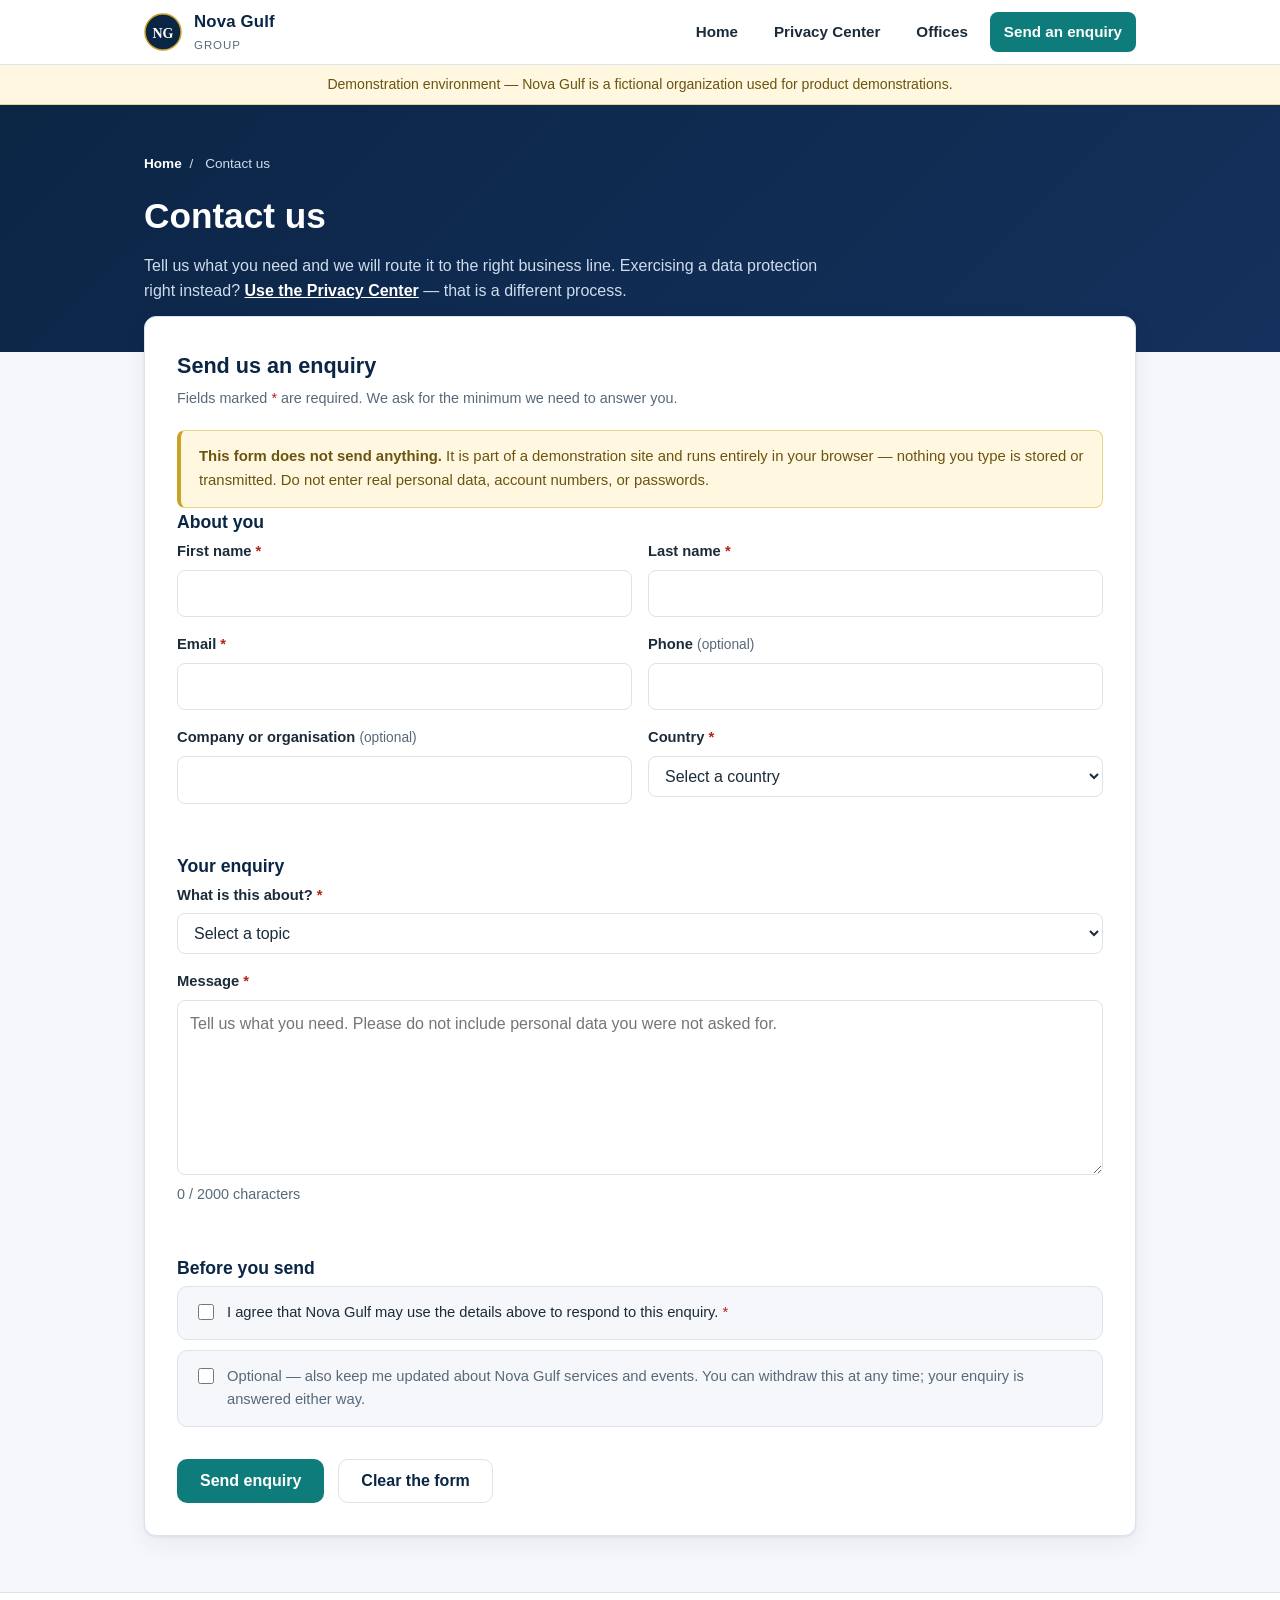
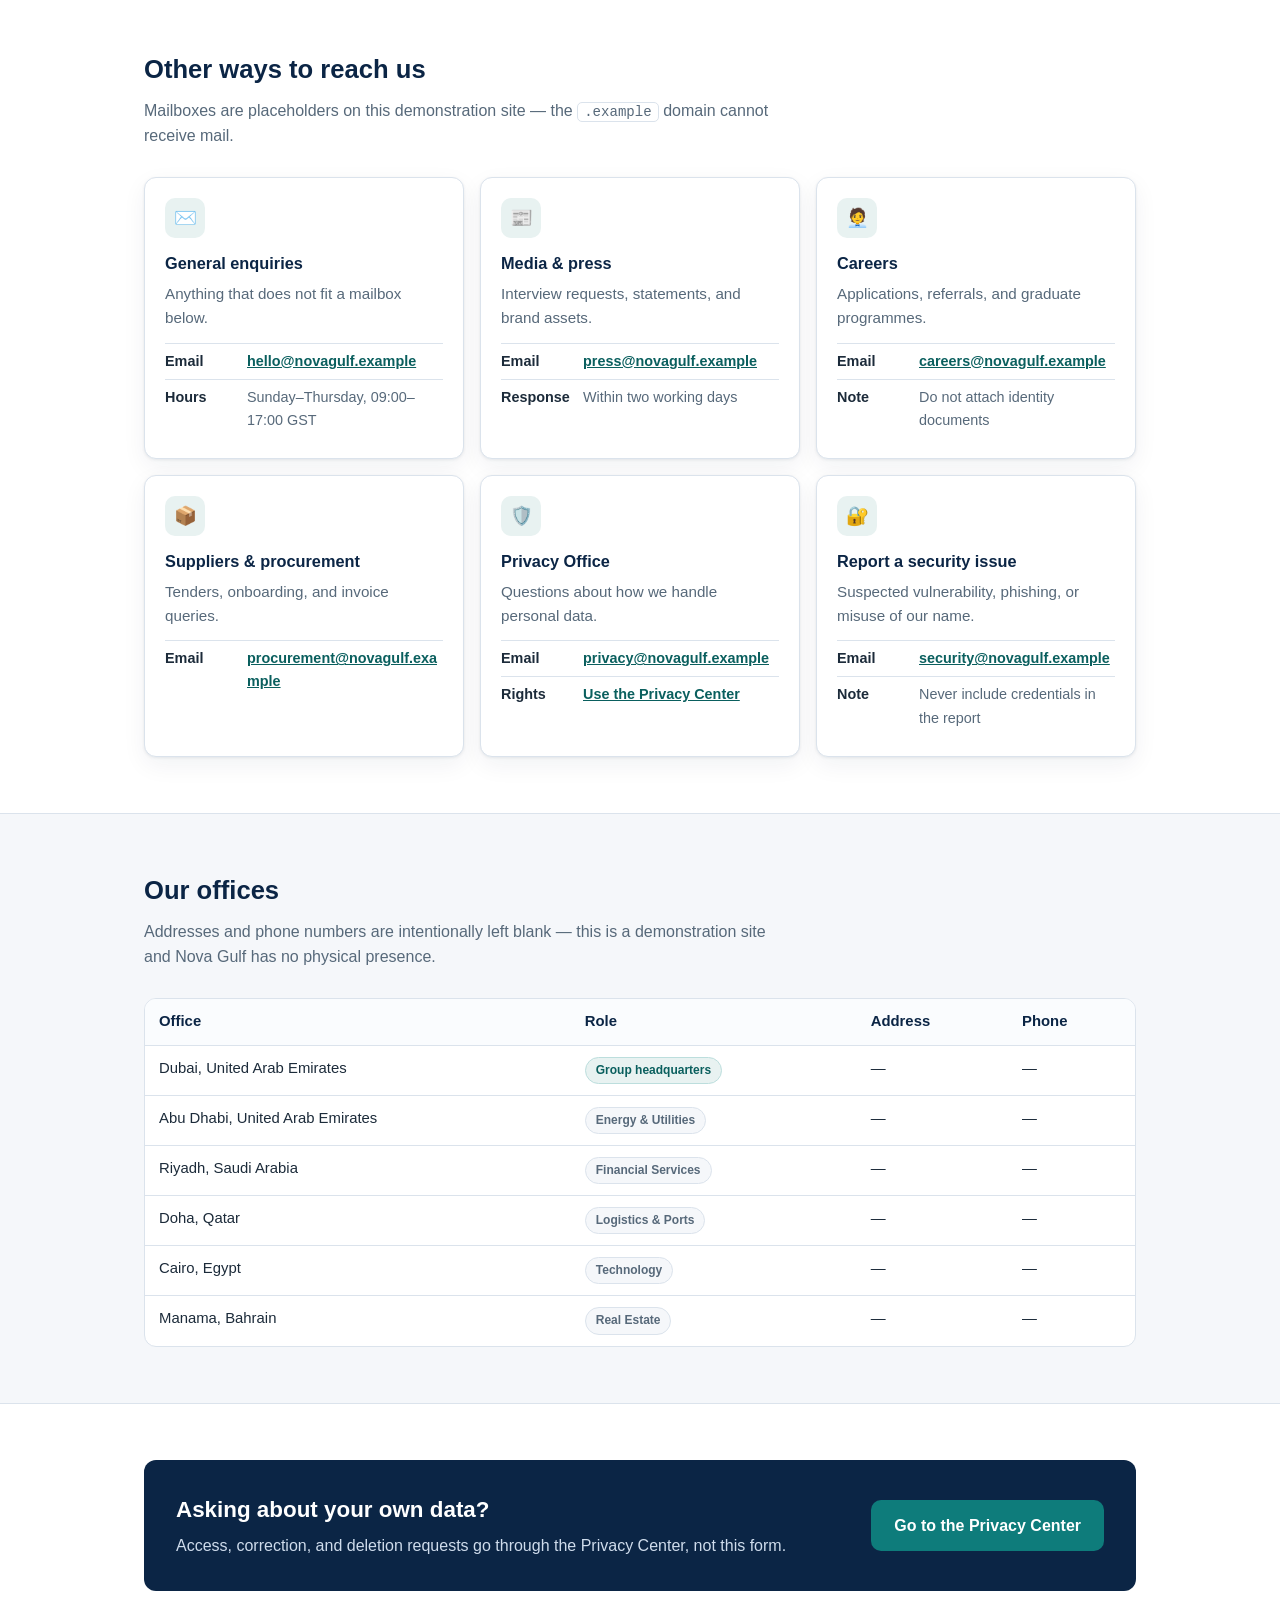
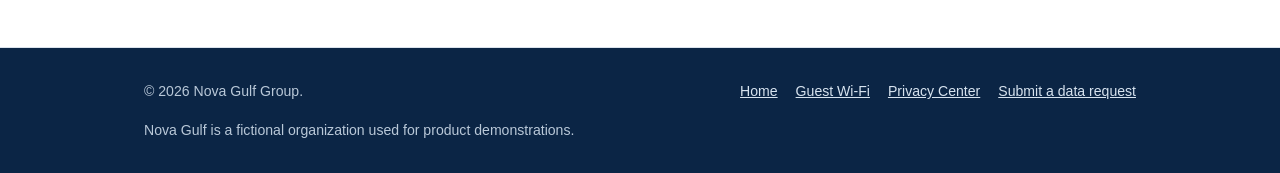
==== commit 0a3ae920: "Add the guest Wi-Fi registration page" ====
--- a/contact/index.html
+++ b/contact/index.html
@@ -307,6 +307,7 @@
       <span>© 2026 Nova Gulf Group.</span>
       <span class="footer-links">
         <a href="../index.html">Home</a>
+        <a href="../wifi/">Guest Wi-Fi</a>
         <a href="../privacy-center/">Privacy Center</a>
         <a href="../dsr-request/">Submit a data request</a>
       </span>
--- a/assets/css/style.css
+++ b/assets/css/style.css
@@ -898,6 +898,49 @@
   font-size: 0.88em;
 }
 
+/* ---------- Guest Wi-Fi page ---------- */
+
+.wifi-status {
+  display: flex;
+  align-items: center;
+  gap: 10px;
+  background: var(--white);
+  border: 1px solid var(--line);
+  border-left: 4px solid var(--gold);
+  border-radius: var(--radius);
+  box-shadow: var(--shadow);
+  padding: 12px 18px;
+  margin: -20px auto 20px;
+  font-size: 0.93rem;
+  color: var(--ink);
+  position: relative;
+}
+
+.wifi-status .wifi-dot {
+  flex: none;
+  width: 10px;
+  height: 10px;
+  border-radius: 50%;
+  background: var(--gold);
+  box-shadow: 0 0 0 4px rgba(201, 162, 39, 0.18);
+}
+
+/* The status strip already lifts into the page head, so neither the form card nor
+   the panel that replaces it may lift again — they would land on top of it. */
+#wifi-form.form-card,
+.wifi-confirm.confirm-panel { margin-top: 0; }
+
+.confirm-summary thead th {
+  background: #fafcfe;
+  color: var(--muted);
+  font-weight: 700;
+  font-size: 0.82rem;
+  text-transform: uppercase;
+  letter-spacing: 0.04em;
+}
+
+.confirm-summary + .confirm-summary { margin-top: 0; }
+
 /* ---------- Responsive ---------- */
 
 @media (max-width: 720px) {
@@ -910,6 +953,14 @@
   .embed-stage { min-height: 1700px; }
   .embed-shell { margin-top: -20px; }
   .site-footer .container { flex-direction: column; align-items: flex-start; }
+  .wifi-status { margin-top: -12px; align-items: flex-start; }
+  /* The consent table must NOT stack: three cells in a column with no headers
+     reads as three unrelated words. Keep it a table and drop the basis column,
+     which is the one a visitor needs least on a phone. */
+  .consent-table th, .consent-table td { display: table-cell; border-bottom: 1px solid var(--line); padding: 8px 10px; }
+  .consent-table th[scope="row"] { width: auto; }
+  .consent-table .col-basis, .consent-table td:nth-child(2) { display: none; }
+  .consent-table { font-size: 0.86rem; }
   .contact-meta li { flex-direction: column; gap: 2px; }
   .contact-meta .label { width: auto; }
 }
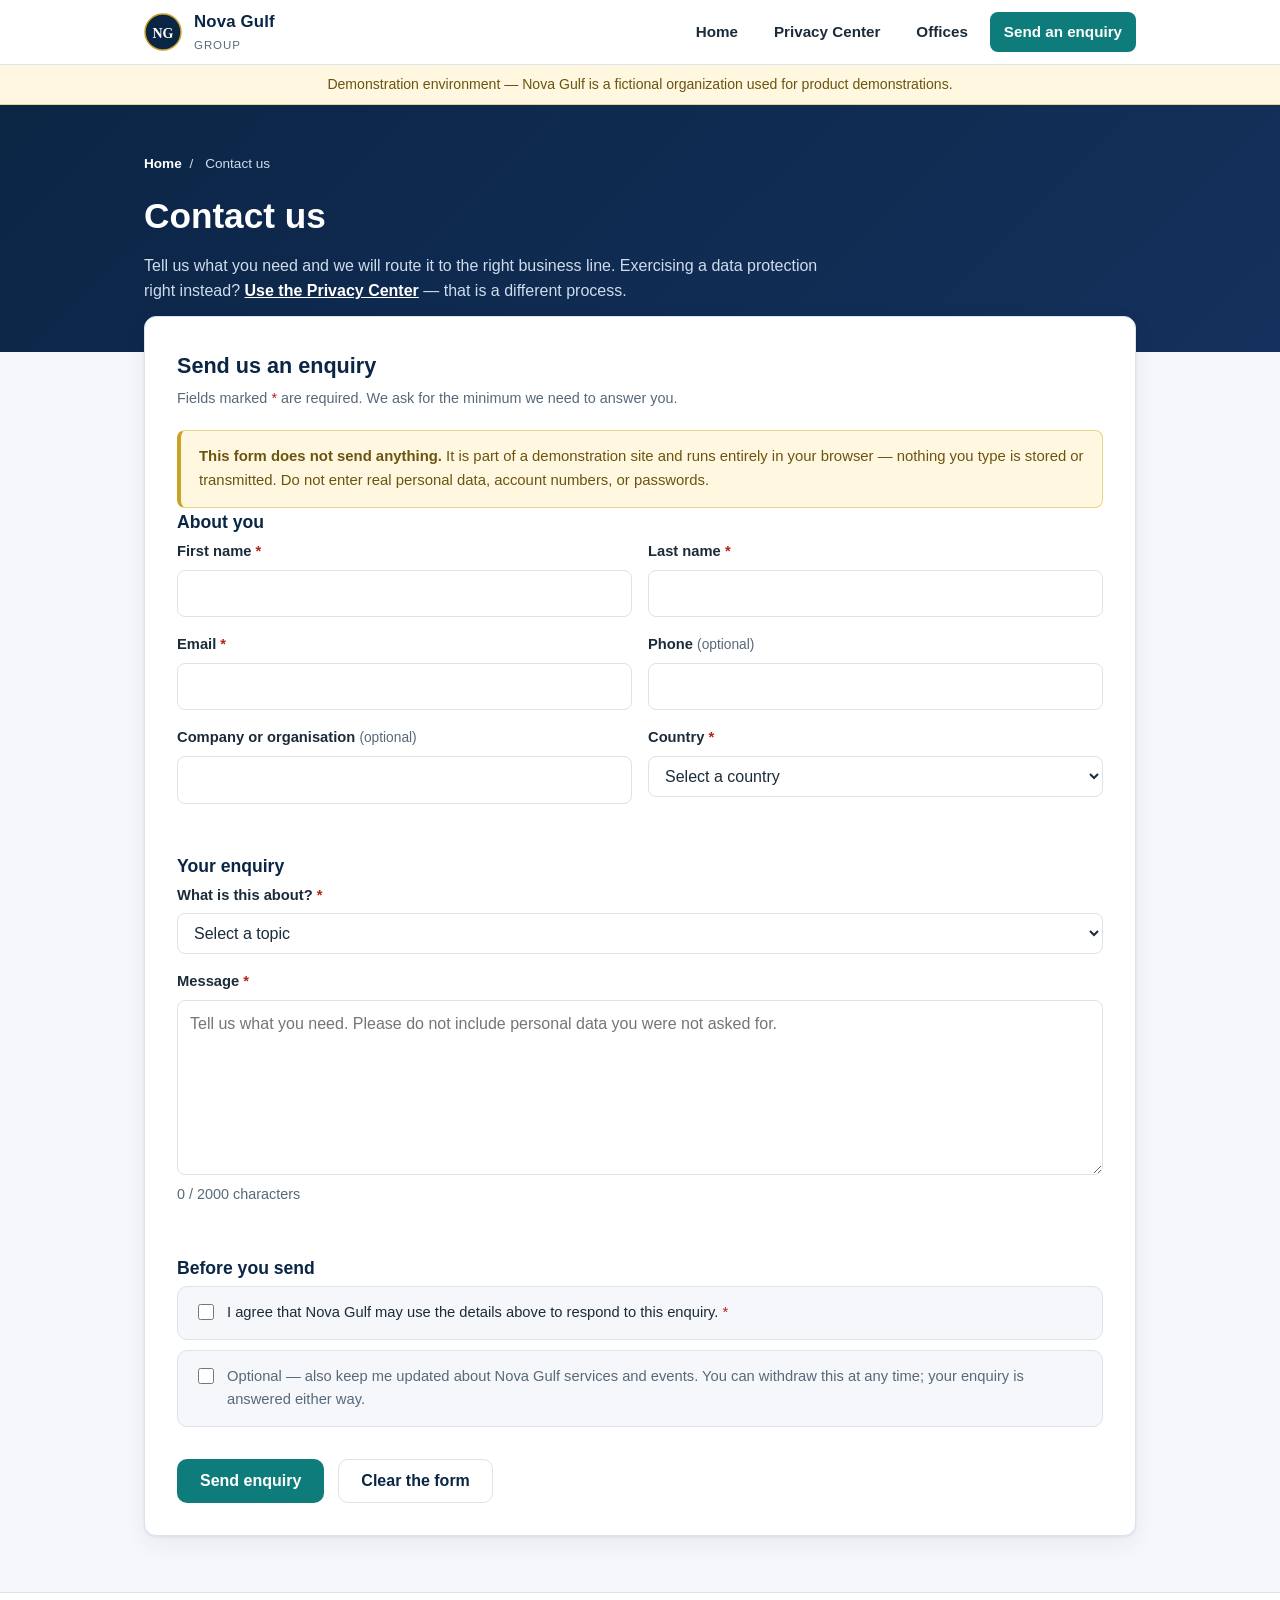
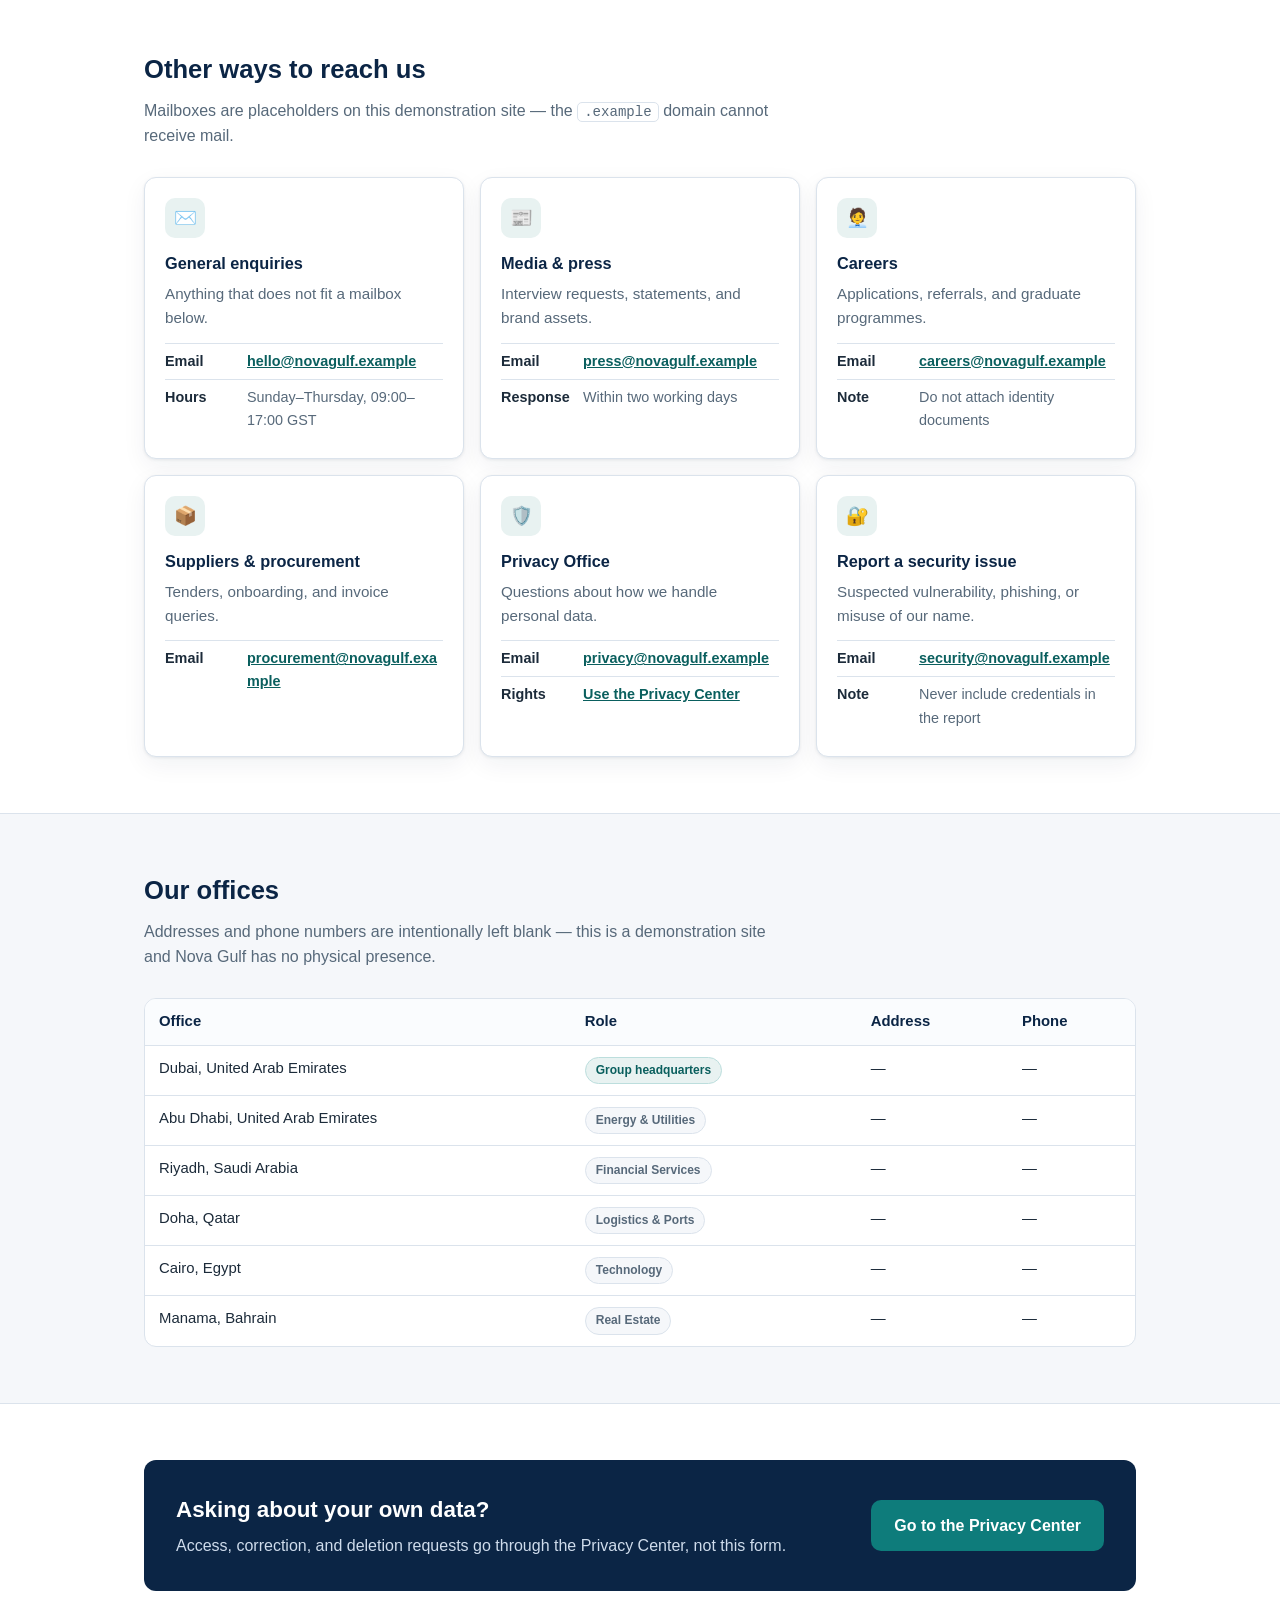
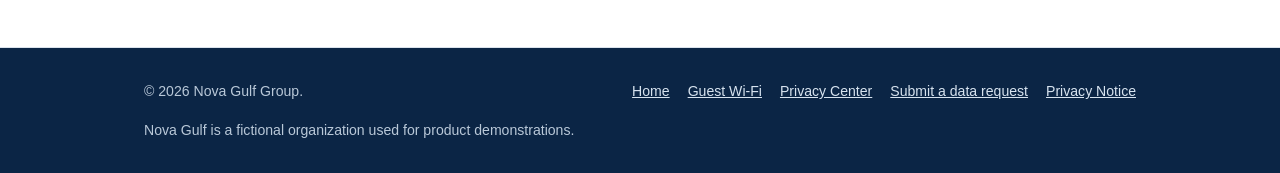
==== commit 7022bda1: "Add privacy notice page" ====
--- a/contact/index.html
+++ b/contact/index.html
@@ -2,6 +2,23 @@
 <html lang="en">
 <head>
   <meta charset="UTF-8">
+
+  <!-- Securiti cookie consent. Auto-blocking MUST stay the first script in <head>:
+       no async, never inside a tag manager. The SDK loader follows it. -->
+  <script type="text/javascript" src="https://cdn-prod.securiti.ai/consent/auto_blocking/99e6777b-d10d-44b4-a2a4-6ee50ad5d806/f7450d10-7ff8-49ae-b8f8-a1dac34dd97c.js"></script>
+  <script>
+  (function () {
+    var s = document.createElement('script');
+    s.src = 'https://cdn-prod.securiti.ai/consent/cookie-consent-sdk-loader.js';
+    s.setAttribute('data-tenant-uuid', '99e6777b-d10d-44b4-a2a4-6ee50ad5d806');
+    s.setAttribute('data-domain-uuid', 'f7450d10-7ff8-49ae-b8f8-a1dac34dd97c');
+    s.setAttribute('data-backend-url', 'https://app.securiti.ai');
+    s.setAttribute('data-skip-css', 'false');
+    s.defer = true;
+    var parent_node = document.head || document.body;
+    parent_node.appendChild(s);
+  })()
+  </script>
   <meta name="viewport" content="width=device-width, initial-scale=1.0">
   <meta name="robots" content="noindex, nofollow">
   <title>Contact us — Nova Gulf</title>
@@ -310,11 +327,26 @@
         <a href="../wifi/">Guest Wi-Fi</a>
         <a href="../privacy-center/">Privacy Center</a>
         <a href="../dsr-request/">Submit a data request</a>
+        <a href="../privacy-notice/">Privacy Notice</a>
       </span>
       <span>Nova Gulf is a fictional organization used for product demonstrations.</span>
     </div>
   </footer>
 
   <script src="../assets/js/contact.js"></script>
+
+  <!-- Cookie tag layer — demonstration only, see assets/js/tag-*.js.
+       Four separate scripts, ONE PER COOKIE CATEGORY. That split is deliberate:
+       Securiti's auto-blocking blocks at the initiator-script level, so a single
+       script dropping cookies across categories raises a categorization conflict.
+       Keeping them apart makes per-category blocking clean and lets "accept
+       Analytics only" actually behave. Do not merge them.
+       Every one is inert: first-party cookies with real vendor names and real
+       formats, no network request, nothing sent anywhere. -->
+  <script src="../assets/js/tag-analytics.js"></script>
+  <script src="../assets/js/tag-advertising.js"></script>
+  <script src="../assets/js/tag-performance.js"></script>
+  <script src="../assets/js/tag-social.js"></script>
+
 </body>
 </html>
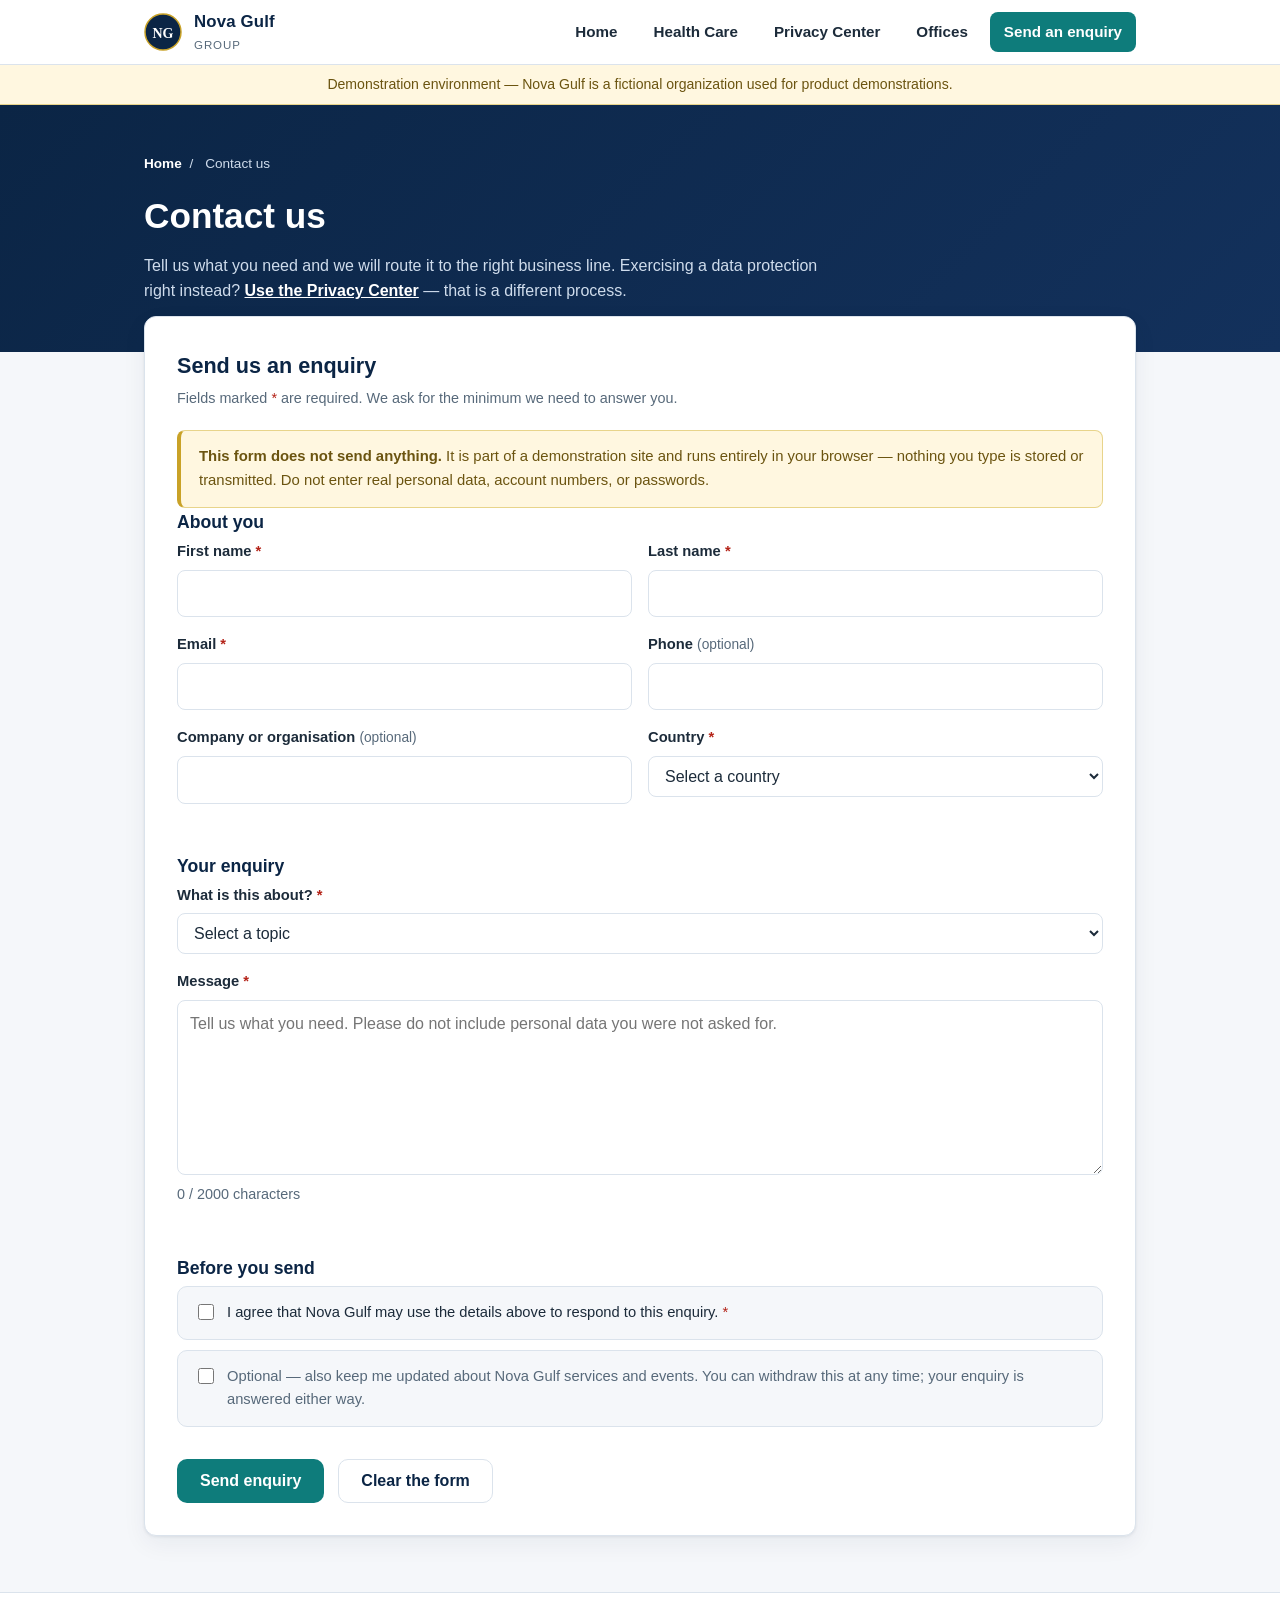
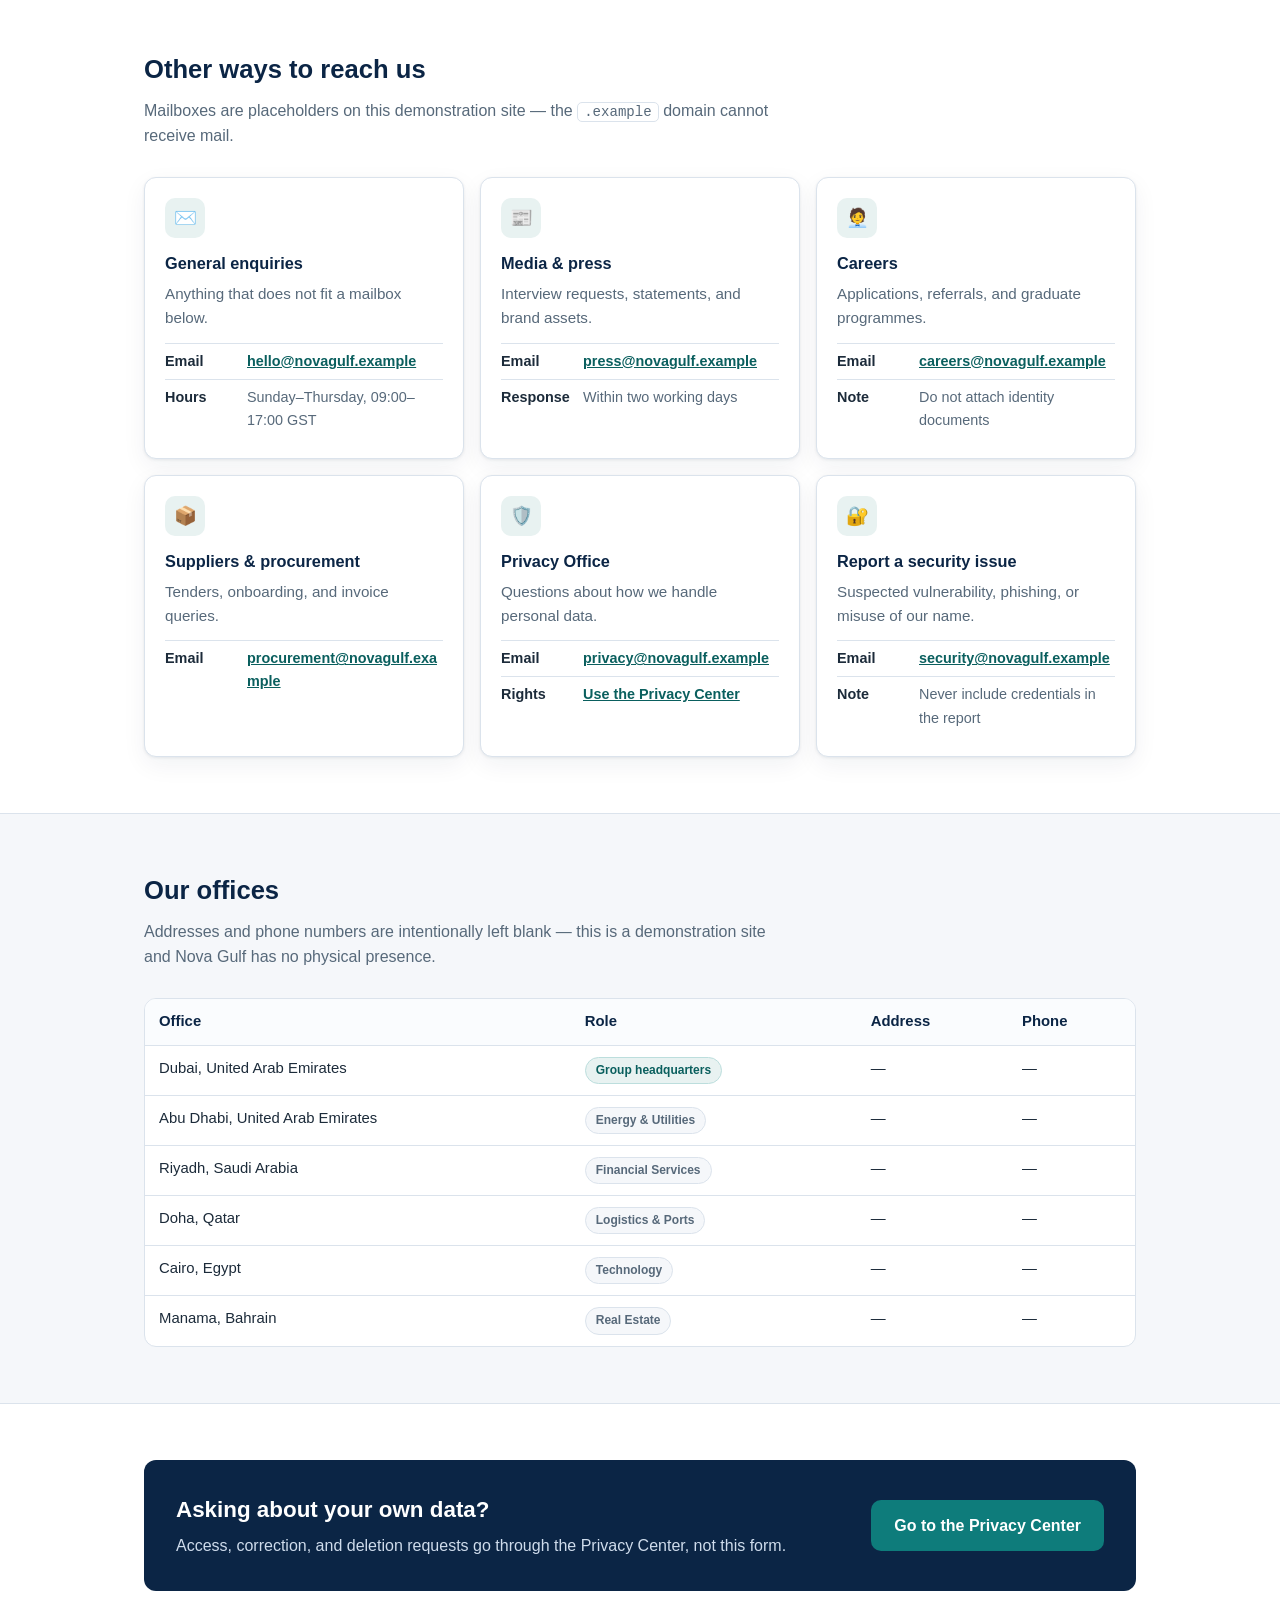
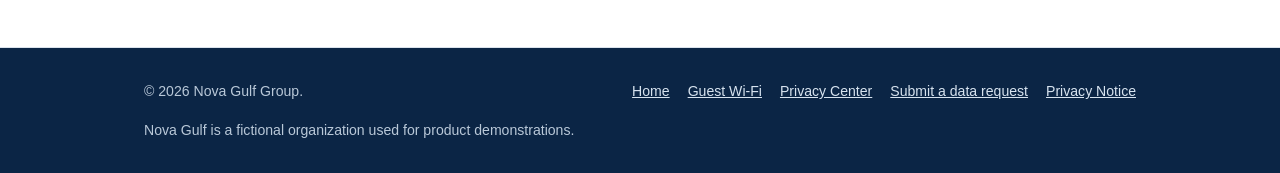
==== commit af863c7d: "Add Health Care section and patient consent form" ====
--- a/contact/index.html
+++ b/contact/index.html
@@ -42,6 +42,7 @@
       </a>
       <nav class="site-nav" aria-label="Main navigation">
         <a href="../index.html">Home</a>
+        <a href="../health-care/">Health Care</a>
         <a href="../privacy-center/">Privacy Center</a>
         <a href="#offices">Offices</a>
         <a href="#enquiry" class="nav-cta">Send an enquiry</a>
--- a/assets/css/style.css
+++ b/assets/css/style.css
@@ -968,3 +968,25 @@
 @media (prefers-reduced-motion: reduce) {
   html { scroll-behavior: auto; }
 }
+
+/* ---------- Health Care: bilingual labels, tablet touch targets ---------- */
+
+/* Arabic sits directly under its English line. dir="rtl" is set on each span, so
+   punctuation and mixed numerals order correctly without a page-level direction. */
+.ar {
+  display: block;
+  margin-top: 2px;
+  color: var(--muted);
+  font-size: 0.95em;
+  font-weight: 400;
+  line-height: 1.7;
+  font-family: "Segoe UI", Tahoma, "Geeza Pro", "Noto Naskh Arabic", Arial, sans-serif;
+  text-align: right;
+}
+.ar-h1 { font-size: 0.7em; color: inherit; opacity: 0.85; }
+.hc-form .check-wrap { display: block; }
+.hc-form .check-item, .hc-form .declaration { min-height: 52px; }
+.hc-form .check-item input, .hc-form .declaration input { width: 22px; height: 22px; }
+.hc-form .detail { margin: 6px 0 4px 34px; }
+.hc-form .detail[hidden] { display: none; }
+.hc-form input[type="text"], .hc-form input[type="tel"], .hc-form input[type="email"] { min-height: 48px; font-size: 1rem; }
